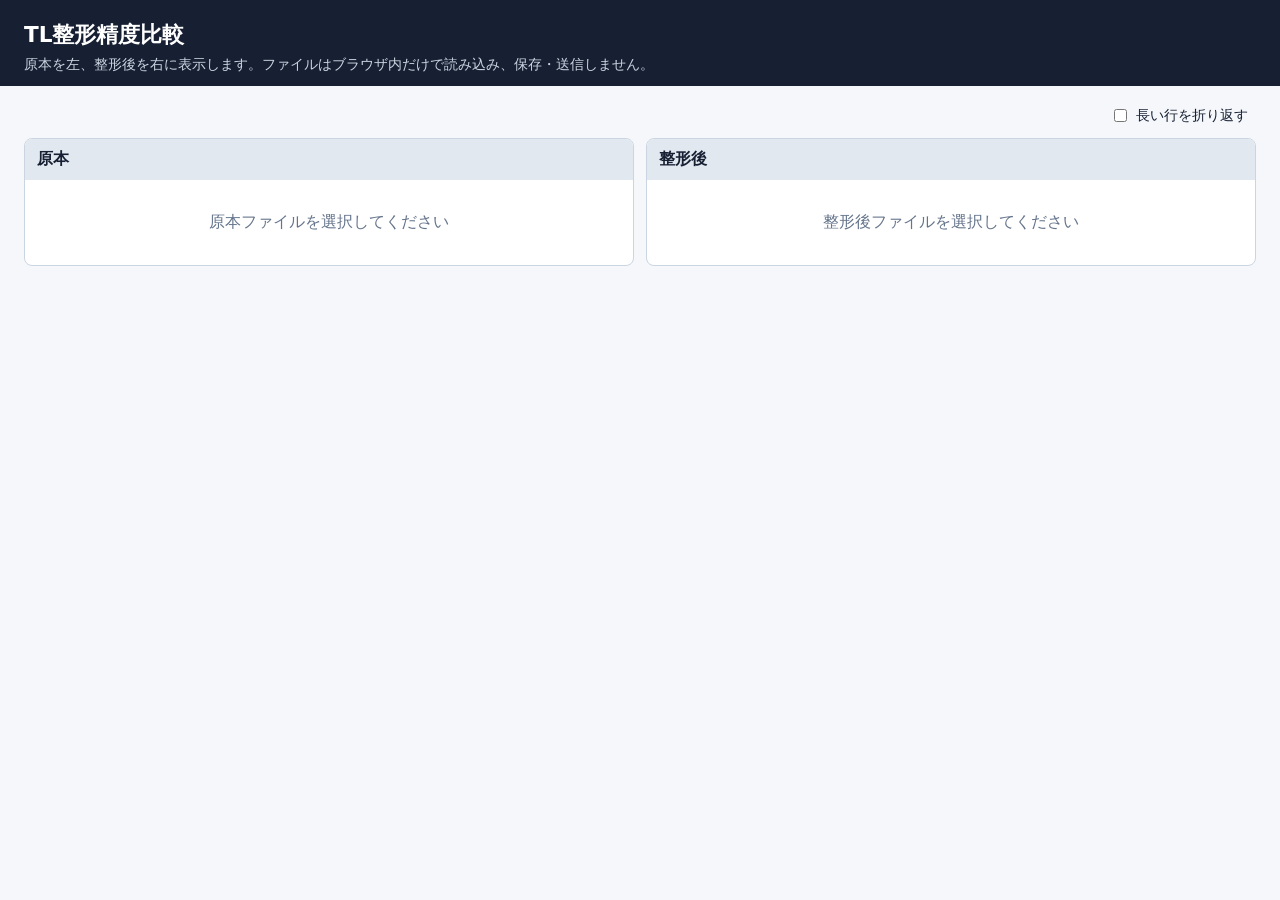
==== comparison.html @ 7182f25b "Improve TL formatting and add comparison view" ====
<!doctype html>
<html lang="ja">
<head>
  <meta charset="utf-8">
  <meta name="viewport" content="width=device-width, initial-scale=1">
  <title>TL整形精度比較</title>
  <style>
    :root { color-scheme: light dark; font-family: system-ui, sans-serif; }
    body { margin: 0; background: #f5f7fb; color: #172033; }
    header { padding: 20px 24px 12px; background: #172033; color: white; }
    h1 { margin: 0 0 6px; font-size: 1.35rem; }
    header p { margin: 0; color: #cbd5e1; font-size: .9rem; }
    main { padding: 18px 24px 28px; }
    .controls { display: none; grid-template-columns: 1fr 1fr auto; gap: 12px; align-items: end; margin-bottom: 14px; }
    label { display: grid; gap: 6px; font-weight: 700; font-size: .9rem; }
    input, select, button { font: inherit; }
    input[type=file], select { width: 100%; box-sizing: border-box; padding: 8px; border: 1px solid #b8c2d1; border-radius: 6px; background: white; color: #172033; }
    button { border: 0; border-radius: 6px; padding: 9px 14px; background: #2563eb; color: white; cursor: pointer; font-weight: 700; }
    button.secondary { background: #64748b; }
    button:disabled { opacity: .5; cursor: not-allowed; }
    .toolbar { display: flex; justify-content: flex-end; gap: 8px; align-items: center; flex-wrap: wrap; margin-bottom: 12px; }
    .toolbar button, .toolbar label { display: none; }
    .toolbar label { display: flex; align-items: center; gap: 6px; font-weight: 400; }
    #summary { min-height: 1.4em; color: #334155; }
    .compare { display: grid; grid-template-columns: 1fr 1fr; gap: 12px; }
    .panel { min-width: 0; border: 1px solid #cbd5e1; border-radius: 8px; overflow: hidden; background: white; }
    .panel h2 { margin: 0; padding: 10px 12px; font-size: 1rem; background: #e2e8f0; }
    .code { overflow: auto; max-height: calc(100vh - 245px); }
    table { border-collapse: collapse; width: 100%; font-family: ui-monospace, SFMono-Regular, Menlo, Consolas, monospace; font-size: .86rem; line-height: 1.5; }
    td { vertical-align: top; white-space: pre; }
    td.number { width: 3.6em; padding: 2px 8px; text-align: right; color: #64748b; background: #f1f5f9; user-select: none; }
    td.text { padding: 2px 10px; }
    tr.changed td.text { background: #fff1c2; }
    tr.only-left td.text { background: #fee2e2; }
    tr.only-right td.text { background: #dcfce7; }
    .empty { padding: 32px; color: #64748b; text-align: center; }
    @media (max-width: 850px) { .controls, .compare { grid-template-columns: 1fr; } .code { max-height: 45vh; } }
    @media (prefers-color-scheme: dark) {
      body { background: #0f172a; color: #e2e8f0; }
      input[type=file], select, .panel { background: #111827; color: #e2e8f0; border-color: #475569; }
      .panel h2, td.number { background: #1e293b; }
      #summary { color: #cbd5e1; }
      tr.changed td.text { background: #604b11; }
      tr.only-left td.text { background: #5f2525; }
      tr.only-right td.text { background: #164e2b; }
    }
  </style>
</head>
<body>
  <header>
    <h1>TL整形精度比較</h1>
    <p>原本を左、整形後を右に表示します。ファイルはブラウザ内だけで読み込み、保存・送信しません。</p>
  </header>
  <main>
    <section class="controls" aria-label="比較ファイル選択">
      <label>原本（YouTube備考欄・Discord投稿など）
        <input id="original-files" type="file" multiple accept=".txt,.org,.md,text/plain">
      </label>
      <label>整形後
        <input id="formatted-files" type="file" multiple accept=".txt,.org,.md,text/plain">
      </label>
      <label>比較するファイル
        <select id="pair" disabled><option>ファイルを選択してください</option></select>
      </label>
    </section>
    <div class="toolbar">
      <button id="compare" disabled>比較する</button>
      <button id="clear" class="secondary" type="button">クリア</button>
      <label><input id="wrap" type="checkbox"> 長い行を折り返す</label>
      <span id="summary" role="status"></span>
    </div>
    <section class="compare">
      <article class="panel">
        <h2 id="original-title">原本</h2>
        <div id="original-view" class="code"><div class="empty">原本ファイルを選択してください</div></div>
      </article>
      <article class="panel">
        <h2 id="formatted-title">整形後</h2>
        <div id="formatted-view" class="code"><div class="empty">整形後ファイルを選択してください</div></div>
      </article>
    </section>
  </main>
  <script>
    const originalInput = document.querySelector("#original-files");
    const formattedInput = document.querySelector("#formatted-files");
    const pairSelect = document.querySelector("#pair");
    const compareButton = document.querySelector("#compare");
    const summary = document.querySelector("#summary");
    const originalView = document.querySelector("#original-view");
    const formattedView = document.querySelector("#formatted-view");
    const files = { original: new Map(), formatted: new Map() };
    const defaultPairs = new Map();

    function key(name) {
      return name.replace(/\.(?:org|txt|md)$/i, "");
    }

    function read(file) {
      return new Promise((resolve, reject) => {
        const reader = new FileReader();
        reader.onload = () => resolve(String(reader.result).replace(/^\uFEFF/, ""));
        reader.onerror = () => reject(reader.error || new Error("ファイルを読み込めません"));
        reader.readAsText(file, "UTF-8");
      });
    }

    function refreshPairs() {
      const names = [...new Set([...files.original.keys(), ...files.formatted.keys()])].sort();
      pairSelect.replaceChildren();
      for (const name of names) {
        const option = new Option(name, name);
        const hasOriginal = files.original.has(name);
        const hasFormatted = files.formatted.has(name);
        option.textContent = `${name}${hasOriginal && hasFormatted ? "" : hasOriginal ? "（整形後なし）" : "（原本なし）"}`;
        pairSelect.append(option);
      }
      pairSelect.disabled = names.length === 0;
      compareButton.disabled = names.length === 0;
    }

    function loadFiles(kind, fileList) {
      files[kind].clear();
      for (const file of fileList) files[kind].set(key(file.name), file);
      refreshPairs();
    }

    function lineTable(container, text, otherLines, side) {
      const lines = text === "" ? [""] : text.split(/\r?\n/);
      const table = document.createElement("table");
      const body = document.createElement("tbody");
      lines.forEach((line, index) => {
        const row = document.createElement("tr");
        const other = otherLines[index];
        if (other === undefined) row.className = side === "left" ? "only-left" : "only-right";
        else if (line !== other) row.className = "changed";
        const number = document.createElement("td");
        number.className = "number";
        number.textContent = String(index + 1);
        const value = document.createElement("td");
        value.className = "text";
        value.textContent = line;
        row.append(number, value);
        body.append(row);
      });
      table.append(body);
      container.replaceChildren(table);
    }

    function renderComparison(name, original, formatted, originalTitle = name + ".org", formattedTitle = name + ".txt") {
      const originalLines = original.split(/\r?\n/);
      const formattedLines = formatted.split(/\r?\n/);
      let changed = 0;
      const max = Math.max(originalLines.length, formattedLines.length);
      for (let i = 0; i < max; i++) if (originalLines[i] !== formattedLines[i]) changed++;
      lineTable(originalView, original, formattedLines, "left");
      lineTable(formattedView, formatted, originalLines, "right");
      document.querySelector("#original-title").textContent = `原本：${originalTitle}`;
      document.querySelector("#formatted-title").textContent = `整形後：${formattedTitle}`;
      summary.textContent = `全${max}行 / 同一 ${max - changed}行 / 差分 ${changed}行`;
    }

    async function compare() {
      const name = pairSelect.value;
      const originalFile = files.original.get(name);
      const formattedFile = files.formatted.get(name);
      if (!originalFile || !formattedFile) {
        const defaultPair = defaultPairs.get(name);
        if (defaultPair) {
          renderComparison(name, defaultPair.original, defaultPair.formatted, defaultPair.originalTitle, defaultPair.formattedTitle);
          return;
        }
        summary.textContent = "原本と整形後の同名ファイルを両方選択してください。";
        return;
      }
      try {
        const [original, formatted] = await Promise.all([read(originalFile), read(formattedFile)]);
        renderComparison(name, original, formatted, originalFile.name, formattedFile.name);
      } catch (error) {
        summary.textContent = `読み込み失敗：${error.message}`;
      }
    }

    originalInput.addEventListener("change", () => loadFiles("original", originalInput.files));
    formattedInput.addEventListener("change", () => loadFiles("formatted", formattedInput.files));
    compareButton.addEventListener("click", compare);
    pairSelect.addEventListener("change", compare);
    document.querySelector("#clear").addEventListener("click", () => {
      files.original.clear(); files.formatted.clear();
      originalInput.value = ""; formattedInput.value = "";
      pairSelect.replaceChildren(new Option("ファイルを選択してください"));
      pairSelect.disabled = true; compareButton.disabled = true;
      originalView.innerHTML = '<div class="empty">原本ファイルを選択してください</div>';
      formattedView.innerHTML = '<div class="empty">整形後ファイルを選択してください</div>';
      summary.textContent = "";
    });
    document.querySelector("#wrap").addEventListener("change", (event) => {
      document.querySelectorAll("td.text").forEach((cell) => {
        cell.style.whiteSpace = event.target.checked ? "pre-wrap" : "pre";
        cell.style.overflowWrap = event.target.checked ? "anywhere" : "normal";
      });
    });

    let syncingScroll = false;
    function syncScroll(source, target) {
      if (syncingScroll) return;
      const sourceRange = source.scrollHeight - source.clientHeight;
      const targetRange = target.scrollHeight - target.clientHeight;
      const progress = sourceRange > 0 ? source.scrollTop / sourceRange : 0;
      syncingScroll = true;
      target.scrollTop = progress * Math.max(0, targetRange);
      target.scrollLeft = source.scrollLeft;
      requestAnimationFrame(() => { syncingScroll = false; });
    }
    originalView.addEventListener("scroll", () => syncScroll(originalView, formattedView));
    formattedView.addEventListener("scroll", () => syncScroll(formattedView, originalView));

    async function showDefaultPair() {
      try {
        const pairs = [
          ["202608_3m54200_5", "202608_3m54200_5.org", "202608_3m54200_5.txt"],
        ];
        const loaded = await Promise.all(pairs.map(async ([name, originalPath, formattedPath]) => {
          const [originalResponse, formattedResponse] = await Promise.all([
            fetch(originalPath), fetch(formattedPath),
          ]);
          if (!originalResponse.ok || !formattedResponse.ok) return null;
          return {
            name,
            original: await originalResponse.text(),
            formatted: await formattedResponse.text(),
            originalTitle: originalPath,
            formattedTitle: formattedPath,
          };
        }));
        const available = loaded.filter(Boolean);
        if (!available.length) return;
        for (const pair of available) defaultPairs.set(pair.name, pair);
        pairSelect.replaceChildren(...available.map((pair) => new Option(pair.name, pair.name)));
        pairSelect.value = available[0].name;
        pairSelect.disabled = false;
        compareButton.disabled = false;
        await compare();
      } catch (_) {
        // file:// 直開きなどで自動読込できない場合は、ファイル選択を使う。
      }
    }
    showDefaultPair();
  </script>
</body>
</html>
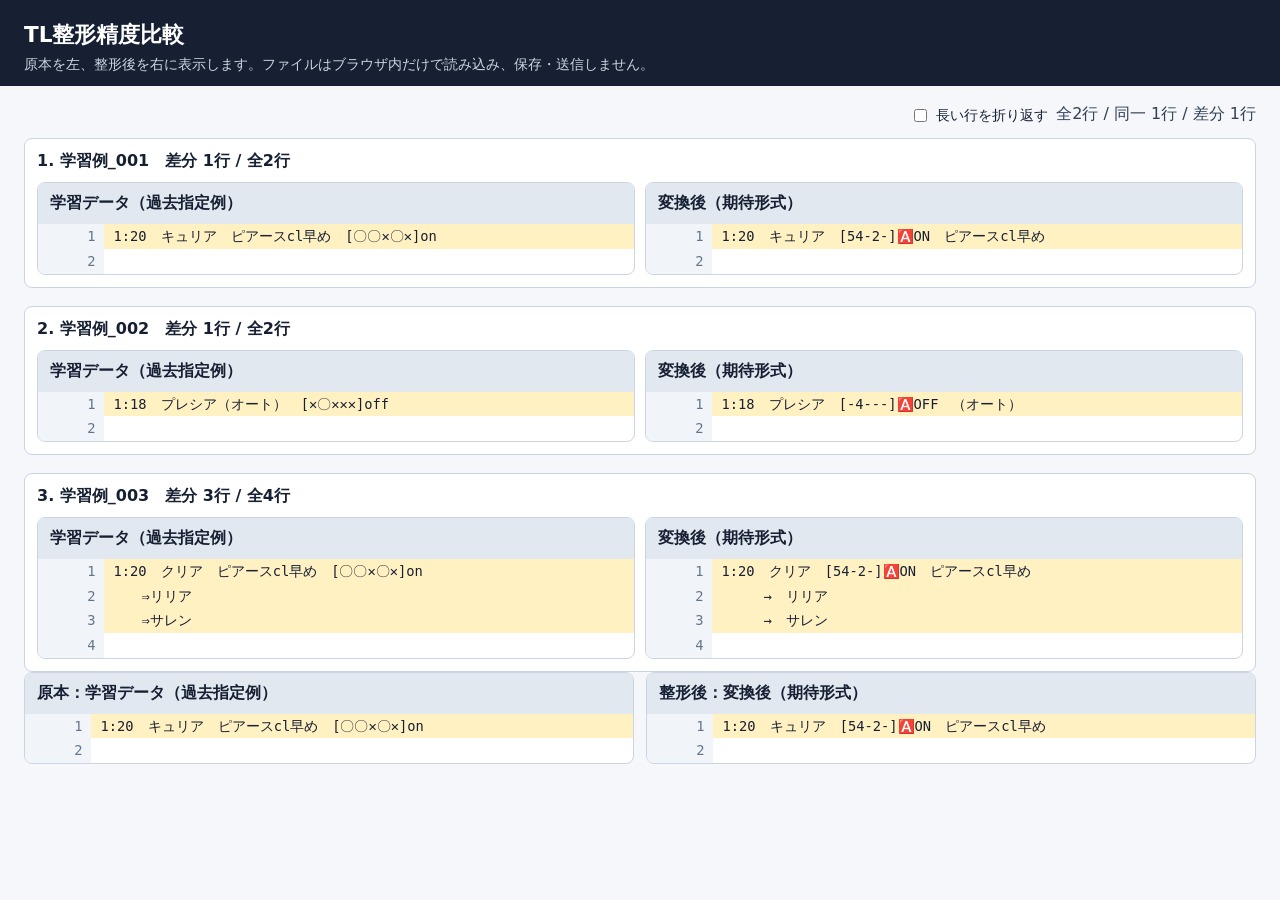
==== commit e7ece688: "Improve learning-based TL formatting" ====
--- a/comparison.html
+++ b/comparison.html
@@ -23,6 +23,10 @@
     .toolbar label { display: flex; align-items: center; gap: 6px; font-weight: 400; }
     #summary { min-height: 1.4em; color: #334155; }
     .compare { display: grid; grid-template-columns: 1fr 1fr; gap: 12px; }
+    #comparison-list { display: grid; gap: 18px; }
+    .comparison-card { border: 1px solid #cbd5e1; border-radius: 8px; padding: 12px; background: white; }
+    .comparison-card h2 { margin: 0 0 10px; font-size: 1rem; }
+    .comparison-card .compare { gap: 10px; }
     .panel { min-width: 0; border: 1px solid #cbd5e1; border-radius: 8px; overflow: hidden; background: white; }
     .panel h2 { margin: 0; padding: 10px 12px; font-size: 1rem; background: #e2e8f0; }
     .code { overflow: auto; max-height: calc(100vh - 245px); }
@@ -69,7 +73,8 @@
       <label><input id="wrap" type="checkbox"> 長い行を折り返す</label>
       <span id="summary" role="status"></span>
     </div>
-    <section class="compare">
+    <section id="comparison-list"></section>
+    <section class="compare" hidden>
       <article class="panel">
         <h2 id="original-title">原本</h2>
         <div id="original-view" class="code"><div class="empty">原本ファイルを選択してください</div></div>
@@ -88,8 +93,33 @@
     const summary = document.querySelector("#summary");
     const originalView = document.querySelector("#original-view");
     const formattedView = document.querySelector("#formatted-view");
+    const comparisonList = document.querySelector("#comparison-list");
     const files = { original: new Map(), formatted: new Map() };
     const defaultPairs = new Map();
+    const learnedExamples = [
+      {
+        name: "学習例_001",
+        original: "1:20　キュリア　ピアースcl早め　[〇〇✕〇✕]on\n",
+        formatted: "1:20　キュリア　[54-2-]🅰️ON　ピアースcl早め\n",
+        originalTitle: "学習データ（過去指定例）",
+        formattedTitle: "変換後（期待形式）",
+      },
+      {
+        name: "学習例_002",
+        original: "1:18　プレシア（オート）　[✕〇✕✕✕]off\n",
+        formatted: "1:18　プレシア　[-4---]🅰️OFF　（オート）\n",
+        originalTitle: "学習データ（過去指定例）",
+        formattedTitle: "変換後（期待形式）",
+      },
+      {
+        name: "学習例_003",
+        original: "1:20　クリア　ピアースcl早め　[〇〇✕〇✕]on\n　　⇒リリア\n　　⇒サレン\n",
+        formatted: "1:20　クリア　[54-2-]🅰️ON　ピアースcl早め\n　　　→　リリア\n　　　→　サレン\n",
+        originalTitle: "学習データ（過去指定例）",
+        formattedTitle: "変換後（期待形式）",
+      },
+    ];
+    for (const example of learnedExamples) defaultPairs.set(example.name, example);
 
     function key(name) {
       return name.replace(/\.(?:org|txt|md)$/i, "");
@@ -146,6 +176,45 @@
       container.replaceChildren(table);
     }
 
+    function renderExampleList(examples) {
+      comparisonList.replaceChildren();
+      for (const [index, example] of examples.entries()) {
+        const originalLines = example.original.split(/\r?\n/);
+        const formattedLines = example.formatted.split(/\r?\n/);
+        const max = Math.max(originalLines.length, formattedLines.length);
+        let changed = 0;
+        for (let i = 0; i < max; i++) if (originalLines[i] !== formattedLines[i]) changed++;
+
+        const card = document.createElement("article");
+        card.className = "comparison-card";
+        const title = document.createElement("h2");
+        title.textContent = `${index + 1}. ${example.name}　差分 ${changed}行 / 全${max}行`;
+        const columns = document.createElement("div");
+        columns.className = "compare";
+        const left = document.createElement("article");
+        left.className = "panel";
+        const leftTitle = document.createElement("h2");
+        leftTitle.textContent = example.originalTitle || "学習データ";
+        const leftCode = document.createElement("div");
+        leftCode.className = "code";
+        const right = document.createElement("article");
+        right.className = "panel";
+        const rightTitle = document.createElement("h2");
+        rightTitle.textContent = example.formattedTitle || "変換後";
+        const rightCode = document.createElement("div");
+        rightCode.className = "code";
+        lineTable(leftCode, example.original, formattedLines, "left");
+        lineTable(rightCode, example.formatted, originalLines, "right");
+        leftCode.addEventListener("scroll", () => syncScroll(leftCode, rightCode));
+        rightCode.addEventListener("scroll", () => syncScroll(rightCode, leftCode));
+        left.append(leftTitle, leftCode);
+        right.append(rightTitle, rightCode);
+        columns.append(left, right);
+        card.append(title, columns);
+        comparisonList.append(card);
+      }
+    }
+
     function renderComparison(name, original, formatted, originalTitle = name + ".org", formattedTitle = name + ".txt") {
       const originalLines = original.split(/\r?\n/);
       const formattedLines = formatted.split(/\r?\n/);
@@ -232,9 +301,17 @@
             formattedTitle: formattedPath,
           };
         }));
-        const available = loaded.filter(Boolean);
+        let collectedExamples = [];
+        try {
+          const learningResponse = await fetch("/.codex/discord_tl_collection/learning_comparison.json");
+          if (learningResponse.ok) collectedExamples = await learningResponse.json();
+        } catch (_) {
+          // The private local learning payload is optional on GitHub Pages.
+        }
+        const available = [...collectedExamples, ...learnedExamples, ...loaded.filter(Boolean)];
         if (!available.length) return;
         for (const pair of available) defaultPairs.set(pair.name, pair);
+        renderExampleList([...collectedExamples, ...learnedExamples]);
         pairSelect.replaceChildren(...available.map((pair) => new Option(pair.name, pair.name)));
         pairSelect.value = available[0].name;
         pairSelect.disabled = false;
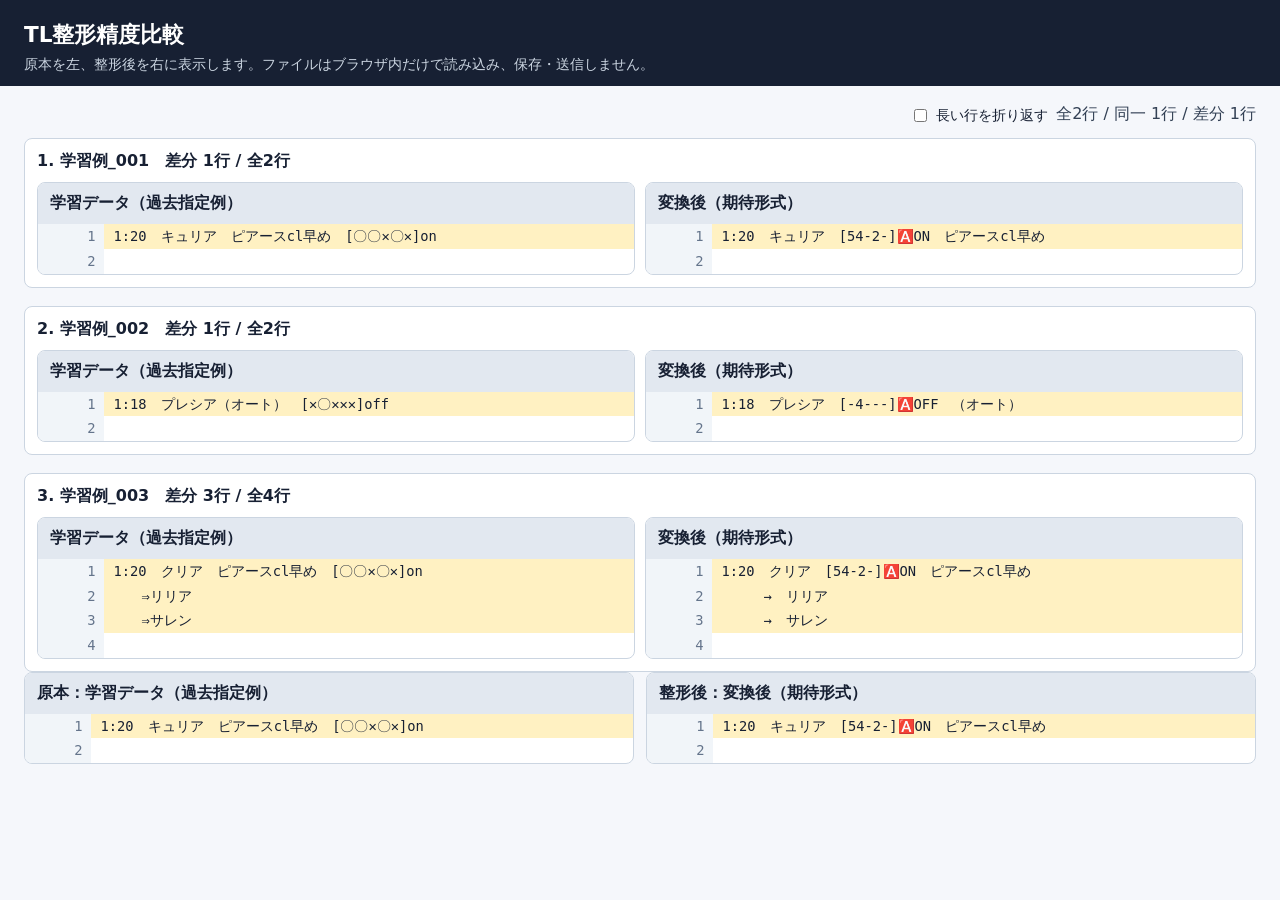
==== commit 3bdc5a5d: "Organize TL files and correct character numbering" ====
--- a/comparison.html
+++ b/comparison.html
@@ -286,7 +286,7 @@
     async function showDefaultPair() {
       try {
         const pairs = [
-          ["202608_3m54200_5", "202608_3m54200_5.org", "202608_3m54200_5.txt"],
+          ["202608_3m54200_5", "tl/202608_3m54200_5.org", "tl/202608_3m54200_5.txt"],
         ];
         const loaded = await Promise.all(pairs.map(async ([name, originalPath, formattedPath]) => {
           const [originalResponse, formattedResponse] = await Promise.all([
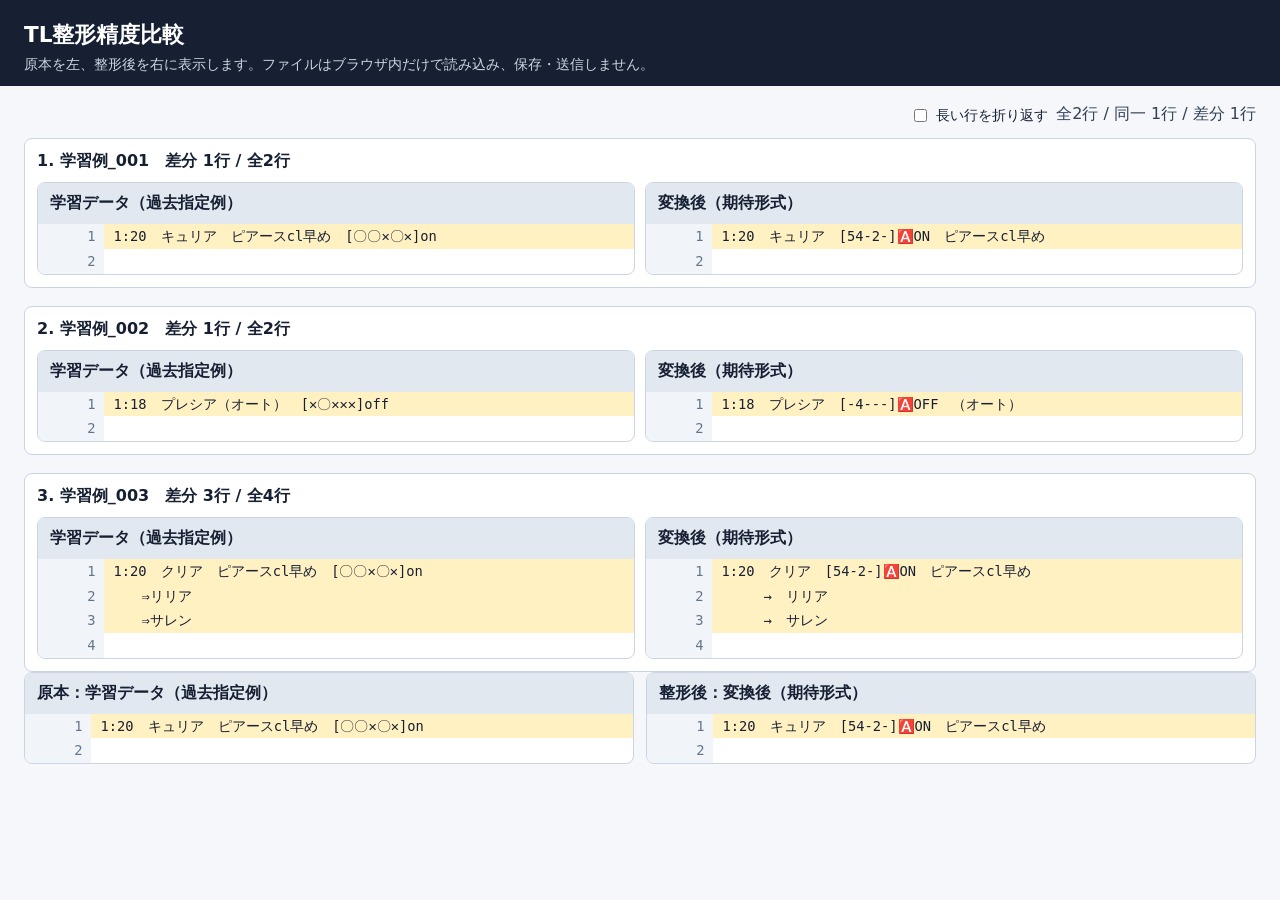
==== commit 6aa6dba7: "Organize TL source generated final files" ====
--- a/comparison.html
+++ b/comparison.html
@@ -286,7 +286,7 @@
     async function showDefaultPair() {
       try {
         const pairs = [
-          ["202608_3m54200_5", "tl/202608_3m54200_5.org", "tl/202608_3m54200_5.txt"],
+          ["202608_3m54200_5", "tl/source/202608_3m54200_5.org", "tl/generated/202608_3m54200_5.txt"],
         ];
         const loaded = await Promise.all(pairs.map(async ([name, originalPath, formattedPath]) => {
           const [originalResponse, formattedResponse] = await Promise.all([
